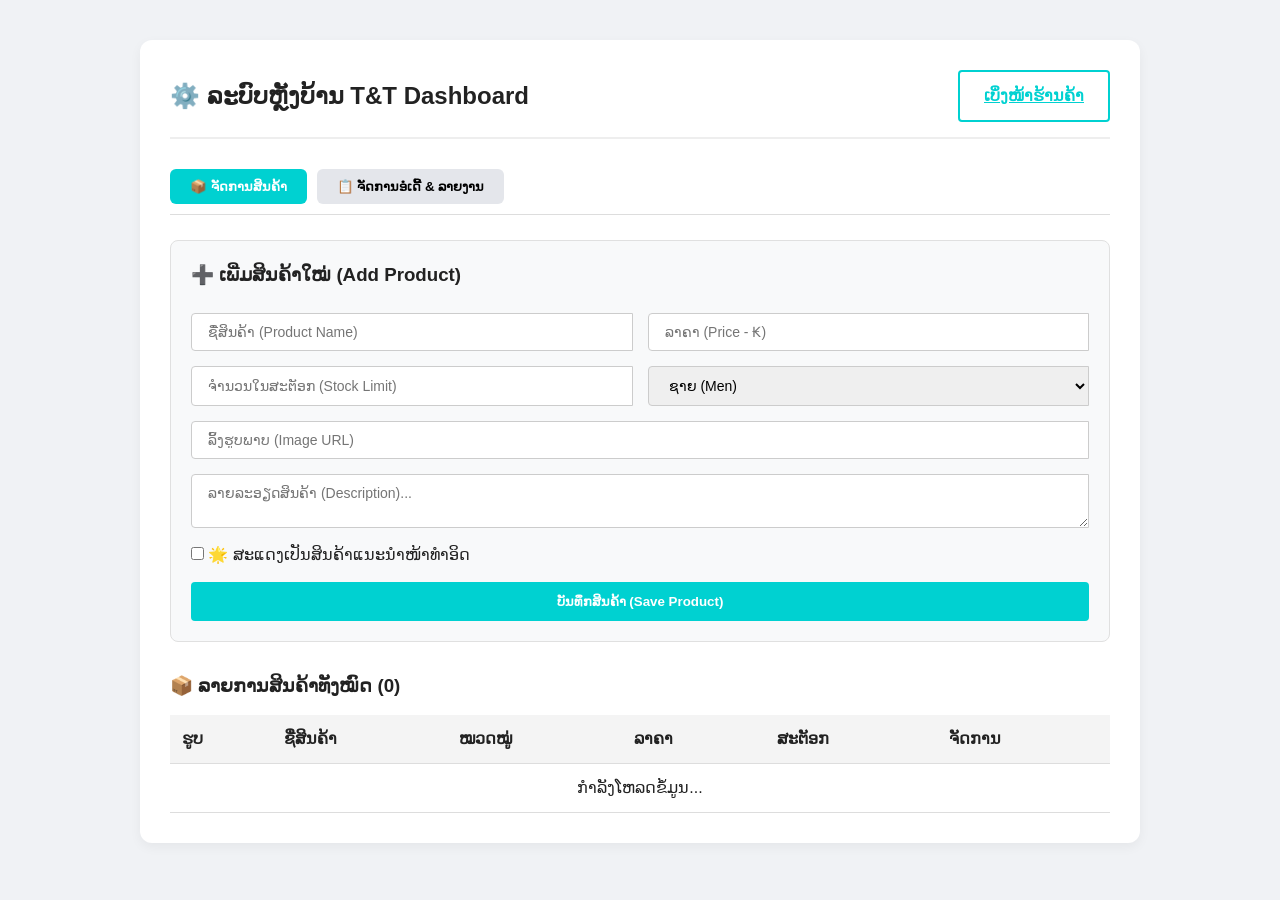
==== admin.html @ 7f237cdd "Add files via upload" ====
<!DOCTYPE html>
<html lang="lo">
<head>
    <meta charset="UTF-8">
    <meta name="viewport" content="width=device-width, initial-scale=1.0">
    <title>ລະບົບຫຼັງບ້ານ - Admin Dashboard</title>
    <link rel="stylesheet" href="style.css">
    <style>
        body { background-color: #f0f2f5; }
        .admin-container { max-width: 1000px; margin: 40px auto; background: #fff; padding: 30px; border-radius: 12px; box-shadow: 0 4px 12px rgba(0,0,0,0.05); }
        .admin-header { display: flex; justify-content: space-between; align-items: center; margin-bottom: 30px; border-bottom: 2px solid #eee; padding-bottom: 15px; }
        .add-box { background: #f8f9fa; padding: 20px; border-radius: 8px; margin-bottom: 30px; border: 1px solid #e0e0e0; }
        .grid-form { display: grid; grid-template-columns: 1fr 1fr; gap: 15px; }
        .full-width { grid-column: span 2; }
        table { width: 100%; border-collapse: collapse; margin-top: 15px; }
        th, td { padding: 12px; border-bottom: 1px solid #ddd; text-align: left; }
        th { background-color: #f4f4f4; }
        .btn-delete { background-color: #ff4d4f; color: white; border: none; padding: 8px 12px; border-radius: 4px; cursor: pointer; }
        .btn-delete:hover { background-color: #d9363e; }
        .prod-img { width: 60px; height: 60px; object-fit: cover; border-radius: 6px; }
        .admin-tabs { display: flex; gap: 10px; margin-bottom: 25px; border-bottom: 1px solid #ddd; padding-bottom: 10px; }
        .tab-btn { padding: 10px 20px; font-weight: bold; border: none; background: #e4e6eb; border-radius: 6px; cursor: pointer; }
        .tab-btn.active { background-color: #00D1D1; color: white; }
        
        .stats-grid { display: grid; grid-template-columns: repeat(3, 1fr); gap: 15px; margin-bottom: 20px; }
        .stat-card { padding: 15px; border-radius: 8px; color: white; text-align: center; }
        .stat-revenue { background: #2e7d32; }
        .stat-pending { background: #d97706; }
        .stat-shipped { background: #0284c7; }
        .stat-card h4 { margin-bottom: 5px; font-size: 14px; opacity: 0.9; }
        .stat-card p { font-size: 20px; font-weight: bold; }
    </style>
</head>
<body>

<div class="admin-container">
    <div class="admin-header">
        <h2>⚙️ ລະບົບຫຼັງບ້ານ T&T Dashboard</h2>
        <a href="index.html" class="btn btn-outline">ເບິ່ງໜ້າຮ້ານຄ້າ</a>
    </div>

    <div class="admin-tabs">
        <button onclick="switchTab('products-section')" id="tab-prod" class="tab-btn active">📦 ຈັດການສິນຄ້າ</button>
        <button onclick="switchTab('orders-section')" id="tab-order" class="tab-btn">📋 ຈັດການອໍເດີ້ & ລາຍງານ</button>
    </div>

    <div id="products-section" class="tab-content">
        <div class="add-box">
            <h3>➕ ເພີ່ມສິນຄ້າໃໝ່ (Add Product)</h3><br>
            <form id="add-form" class="grid-form">
                <input type="text" id="p-name" placeholder="ຊື່ສິນຄ້າ (Product Name)" required class="form-input">
                <input type="number" id="p-price" placeholder="ລາຄາ (Price - ₭)" required class="form-input">
                <input type="number" id="p-stock" placeholder="ຈຳນວນໃນສະຕັອກ (Stock Limit)" required class="form-input" min="0">
                <select id="p-category" class="form-input">
                    <option value="Men">ຊາຍ (Men)</option><option value="Women">ຍິງ (Women)</option>
                    <option value="Hoodie">ຮູ້ດດີ້ (Hoodie)</option><option value="Oversize">ໂອເວີໄຊຣ໌ (Oversize)</option>
                </select>
                <input type="text" id="p-img" placeholder="ລິ້ງຮູບພາບ (Image URL)" required class="form-input full-width">
                <textarea id="p-desc" placeholder="ລາຍລະອຽດສິນຄ້າ (Description)..." required class="form-input full-width" rows="2"></textarea>
                <label class="full-width"><input type="checkbox" id="p-featured"> 🌟 ສະແດງເປັນສິນຄ້າແນະນຳໜ້າທຳອິດ</label>
                <button type="submit" class="btn btn-primary full-width">ບັນທຶກສິນຄ້າ (Save Product)</button>
            </form>
        </div>

        <h3>📦 ລາຍການສິນຄ້າທັງໝົດ (<span id="prod-count">0</span>)</h3>
        <div style="overflow-x: auto;">
            <table>
                <thead><tr><th>ຮູບ</th><th>ຊື່ສິນຄ້າ</th><th>ໝວດໝູ່</th><th>ລາຄາ</th><th>ສະຕັອກ</th><th>ຈັດການ</th></tr></thead>
                <tbody id="product-table-body"><tr><td colspan="6" class="text-center">ກຳລັງໂຫລດຂໍ້ມູນ...</td></tr></tbody>
            </table>
        </div>
    </div>

    <div id="orders-section" class="tab-content" style="display: none;">
        <h3 class="mb-4">📋 ແຜງຄວບຄຸມອໍເດີ້ & ລາຍງານຍອດຂາຍ</h3>
        
        <div class="stats-grid">
            <div class="stat-card stat-revenue">
                <h4>📊 ຍອດຂາຍລວມທັງໝົດ</h4>
                <p id="stat-total-revenue">₭0</p>
            </div>
            <div class="stat-card stat-pending">
                <h4>⏳ ລໍຖ້າການຈັດສົ່ງ</h4>
                <p id="stat-count-pending">0 ອໍເດີ້</p>
            </div>
            <div class="stat-card stat-shipped">
                <h4>🟢 ຈັດສົ່ງສຳເລັດແລ້ວ</h4>
                <p id="stat-count-shipped">0 ອໍເດີ້</p>
            </div>
        </div>

        <div class="add-box" style="background:#fff;">
            <input type="text" id="search-order-admin" placeholder="ຄົ້ນຫາອໍເດີ້ດ້ວຍ ຊື່, ລະຫັດອໍເດີ້ ຫຼື ເບີໂທລະສັບ..." class="form-input full-width" oninput="filterAdminOrders()">
        </div>

        <div id="edit-order-panel" class="add-box" style="display: none; border: 2px solid #00D1D1;">
            <h3 id="edit-title">EDIT ORDER: </h3><br>
            <div class="grid-form">
                <div class="full-width"><label><b>ສິນຄ້າ:</b></label> <span id="edit-prod-name">-</span></div>
                <div>
                    <label><b>ສະຖານະອໍເດີ້:</b></label>
                    <select id="edit-status" class="form-input" style="width:100%;">
                        <option value="pending">🟡 ລໍຖ້າຈັດສົ່ງ</option>
                        <option value="shipped">🟢 ຈັດສົ່ງແລ້ວ</option>
                    </select>
                </div>
                <div>
                    <label><b>ບໍລິສັດຂົນສົ່ງ:</b></label>
                    <select id="edit-courier" class="form-input" style="width:100%;">
                        <option value="ANS Express">ANS Express</option><option value="Mixay Express">Mixay Express</option><option value="Anousith Express">Anousith Express</option>
                    </select>
                </div>
                <div class="full-width">
                    <label><b>ເລກພັດສະດຸ:</b></label>
                    <input type="text" id="edit-tracking-no" placeholder="ປ້ອນເລກພັດສະດຸຕິດຕາມ..." class="form-input" style="width:100%;">
                </div>
                <div class="full-width">
                    <label><b>🧾 ອັບໂຫຼດໃບເສร็จຮັບຂອງ / ໃບບິນຈັດສົ່ງ (Admin Receipt):</b></label>
                    <input type="file" id="edit-receipt-upload" accept="image/*" class="form-input" style="width:100%;">
                </div>
                
                <div id="admin-slip-view" class="full-width" style="display:none; text-align:center; padding: 10px; background:#f0f2f5; border-radius:6px;">
                    <label><b>🧾 ຫຼັກຖານການໂອນເງິນ (ຈາກລູກຄ້າ):</b></label><br>
                    <img id="admin-slip-img" src="" style="max-width:300px; max-height:300px; border-radius:4px; margin-top:10px; border:1px solid #ccc;">
                </div>

                <div class="full-width" style="display:flex; gap:10px; margin-top:10px;">
                    <button id="btn-save-edit" onclick="saveAdminOrder()" class="btn btn-primary" style="flex:1;">💾 ບັນທຶກຂໍ້ມູນ</button>
                    <button onclick="closeEditPanel()" class="btn btn-outline">ຍົກເລີກ</button>
                </div>
            </div>
        </div>

        <h4>ORDER LIST</h4>
        <div style="overflow-x: auto;">
            <table>
                <thead><tr><th>ລະຫັດ</th><th>ຊື່ລູກຄ້າ / ເບີໂທ</th><th>ລາຍການສິນຄ້າ</th><th>ສະຖານະ</th><th>ຈັດການ</th></tr></thead>
                <tbody id="admin-orders-table-body"><tr><td colspan="5" class="text-center">ກຳລັງໂຫລດຂໍ້ມູນອໍເດີ້...</td></tr></tbody>
            </table>
        </div>
    </div>
</div>

<script src="https://www.gstatic.com/firebasejs/10.7.1/firebase-app-compat.js"></script>
<script src="https://www.gstatic.com/firebasejs/10.7.1/firebase-firestore-compat.js"></script>

<script>
    const firebaseConfig = {
        apiKey: "AIzaSyAvaNEQcqXWGDQB7PBGtHCfvNcB-OzzVFs",
        authDomain: "t-tfahion.firebaseapp.com",
        projectId: "t-tfahion",
        storageBucket: "t-tfahion.firebasestorage.app",
        messagingSenderId: "392044085352",
        appId: "1:392044085352:web:e08f15f841533311493bdd",
        measurementId: "G-65F0TDRXB9"
    };

    if (!firebase.apps.length) {
        firebase.initializeApp(firebaseConfig);
    }
    const db = firebase.firestore();

    const ADMIN_PASSWORD = "123"; 
    let currentEditingOrderId = null;
    let adminOrders = [];

    window.onload = function() {
        let password = prompt("ກະລຸນາປ້ອນລະຫັດຜ່ານແອັດມິນ:");
        if (password !== ADMIN_PASSWORD) { 
            alert("ລະຫັດຜ່ານບໍ່ຖືກຕ້ອງ!"); 
            window.location.href = "index.html"; 
        } else {
            loadAdminProducts(); 
            fetchAdminOrders();
        }
    };

    function switchTab(sectionId) {
        document.querySelectorAll('.tab-content').forEach(el => el.style.display = 'none');
        document.querySelectorAll('.tab-btn').forEach(btn => btn.classList.remove('active'));
        document.getElementById(sectionId).style.display = 'block';
        if(sectionId === 'products-section') document.getElementById('tab-prod').classList.add('active');
        if(sectionId === 'orders-section') document.getElementById('tab-order').classList.add('active');
    }

    // 🆕 แก้ไขการดึงข้อมูลเพื่อโชว์สต๊อก
    function loadAdminProducts() {
        db.collection("products").get().then((snapshot) => {
            const tbody = document.getElementById('product-table-body');
            document.getElementById('prod-count').innerText = snapshot.size;
            
            if(snapshot.size === 0) { 
                tbody.innerHTML = `<tr><td colspan="6" class="text-center">ຍັງບໍ່ມີສິນຄ້າ</td></tr>`; 
                return; 
            }
            
            let html = '';
            snapshot.forEach(doc => {
                let p = doc.data();
                let stock = p.stock !== undefined ? p.stock : 0;
                let stockColor = stock > 0 ? '#2e7d32' : '#ff4d4f';
                
                html += `<tr>
                            <td><img src="${p.img}" class="prod-img"></td>
                            <td><b>${p.name}</b><br><small style="color:#777">${p.id}</small></td>
                            <td>${p.category} ${p.featured ? '🌟' : ''}</td>
                            <td>₭${p.price.toLocaleString()}</td>
                            <td>
                                <b style="color:${stockColor}">${stock}</b>
                                <button onclick="quickUpdateStock('${p.id}', ${stock})" style="border:none; background:none; cursor:pointer; font-size:16px;" title="ອັບເດດສະຕັອກ">✏️</button>
                            </td>
                            <td><button onclick="deleteProduct('${p.id}')" class="btn-delete">ລົບ</button></td>
                         </tr>`;
            });
            tbody.innerHTML = html;
        });
    }

    // 🆕 ฟังก์ชันใหม่สำหรับกดปุ่มแก้ไขสต๊อกได้เลยบนตาราง
    function quickUpdateStock(id, currentStock) {
        let newStock = prompt(`ປ້ອນຈຳນວນສະຕັອກໃໝ່ສຳລັບรหัส ${id}:`, currentStock);
        if(newStock !== null && newStock.trim() !== "") {
            let stockVal = parseInt(newStock);
            if(!isNaN(stockVal)) {
                db.collection("products").doc(id).update({ stock: stockVal }).then(() => {
                    loadAdminProducts(); // รีเฟรชตาราง
                });
            } else {
                alert("ກະລຸນາປ້ອນໂຕເລກເທົ່ານັ້ນ!");
            }
        }
    }

    document.getElementById('add-form').addEventListener('submit', function(e) {
        e.preventDefault();
        const btn = this.querySelector('button'); btn.innerText = "ກຳລັງບັນທຶກ..."; btn.disabled = true;
        
        const newId = "PROD-" + Date.now();
        const newProduct = {
            id: newId,
            name: document.getElementById('p-name').value, 
            price: parseInt(document.getElementById('p-price').value),
            stock: parseInt(document.getElementById('p-stock').value) || 0, // 🆕 บันทึกค่าลงฐานข้อมูล
            category: document.getElementById('p-category').value, 
            img: document.getElementById('p-img').value,
            desc: document.getElementById('p-desc').value, 
            featured: document.getElementById('p-featured').checked
        };
        
        db.collection("products").doc(newId).set(newProduct).then(() => {
            alert("ເພີ່ມສິນຄ້າສຳເລັດແລ້ວ!"); 
            document.getElementById('add-form').reset();
            btn.innerText = "ບັນທຶກສິນຄ້າ (Save Product)"; 
            btn.disabled = false; 
            loadAdminProducts();
        }).catch((error) => {
            alert("ເກີດຂໍ້ຜິດພາດ: " + error.message);
            btn.innerText = "ບັນທຶກສິນຄ້າ (Save Product)"; btn.disabled = false;
        });
    });

    function deleteProduct(id) {
        if(!confirm("ທ່ານແນ່ໃຈບໍ່ວ່າຕ້ອງການລົບສິນຄ້ານີ້?")) return;
        db.collection("products").doc(id).delete().then(() => {
            alert("ລົບສິນຄ້າສຳເລັດແລ້ວ!"); 
            loadAdminProducts();
        });
    }

    // --- ส่วนดึงข้อมูลออเดอร์และการแก้ไขเหมือนเดิม ---
    function fetchAdminOrders() {
        db.collection("orders").orderBy("createdAt", "desc").get().then(snapshot => {
            adminOrders = [];
            snapshot.forEach(doc => adminOrders.push(doc.data()));
            calculateReports();
            filterAdminOrders();
        }).catch(err => {
            db.collection("orders").get().then(snapshot => {
                adminOrders = [];
                snapshot.forEach(doc => adminOrders.push(doc.data()));
                calculateReports();
                filterAdminOrders();
            });
        });
    }

    function calculateReports() {
        let totalRevenue = 0; let pendingCount = 0; let shippedCount = 0;
        adminOrders.forEach(o => {
            totalRevenue += Number(o.price || 0);
            if (o.status === 'pending') pendingCount++;
            if (o.status === 'shipped') shippedCount++;
        });
        document.getElementById('stat-total-revenue').innerText = '₭' + totalRevenue.toLocaleString();
        document.getElementById('stat-count-pending').innerText = pendingCount + ' ອໍເດີ້';
        document.getElementById('stat-count-shipped').innerText = shippedCount + ' ອໍເດີ້';
    }

    function filterAdminOrders() {
        const tbody = document.getElementById('admin-orders-table-body');
        const searchInput = document.getElementById('search-order-admin').value.toLowerCase().trim();

        let filtered = adminOrders.filter(o => 
            o.id.toLowerCase().includes(searchInput) || 
            o.customer.toLowerCase().includes(searchInput) ||
            (o.phone && o.phone.includes(searchInput))
        );
        
        filtered.sort((a, b) => {
            if (a.status === 'pending' && b.status !== 'pending') return -1;
            if (a.status !== 'pending' && b.status === 'pending') return 1;
            return 0;
        });
        
        if(filtered.length === 0) { 
            tbody.innerHTML = `<tr><td colspan="5" class="text-center">ບໍ່ພົບຂໍ້ມູນອໍເດີ້</td></tr>`; 
            return; 
        }

        tbody.innerHTML = filtered.map(o => `
            <tr style="${o.status === 'pending' ? 'background-color: #fffaf0;' : ''}">
                <td><b style="color:#00D1D1;">${o.id}</b></td>
                <td><b>${o.customer}</b><br><small style="color:#777;">${o.phone || '-'}</small></td>
                <td><small>${o.product}</small></td>
                <td><span style="font-size:12px; font-weight:bold; color:${o.status === 'pending' ? '#d97706' : '#2e7d32'}">${o.status === 'shipped' ? '🟢 ສົ່ງແລ້ວ' : '🟡 ລໍສົ່ງ'}</span></td>
                <td><button onclick="openEditOrderPanel('${o.id}')" class="btn btn-dark" style="padding:4px 8px; font-size:11px;">ຈັດການ</button></td>
            </tr>
        `).join('');
    }

    function openEditOrderPanel(id) {
        currentEditingOrderId = id;
        const order = adminOrders.find(o => o.id === id);
        
        document.getElementById('edit-title').innerText = "EDIT ORDER: " + order.id;
        document.getElementById('edit-prod-name').innerText = order.product;
        document.getElementById('edit-status').value = order.status;
        document.getElementById('edit-courier').value = order.courier === '-' ? 'ANS Express' : order.courier;
        document.getElementById('edit-tracking-no').value = order.trackingNo || '';
        
        if(order.slipImage) {
            document.getElementById('admin-slip-view').style.display = 'block';
            document.getElementById('admin-slip-img').src = order.slipImage;
        } else {
            document.getElementById('admin-slip-view').style.display = 'none';
        }

        document.getElementById('edit-receipt-upload').value = "";
        document.getElementById('edit-order-panel').style.display = 'block';
        window.scrollTo({ top: 0, behavior: 'smooth' });
    }

    function closeEditPanel() { 
        document.getElementById('edit-order-panel').style.display = 'none'; 
        currentEditingOrderId = null; 
    }

    function saveAdminOrder() {
        if(!currentEditingOrderId) return;
        const index = adminOrders.findIndex(o => o.id === currentEditingOrderId);
        if(index !== -1) {
            const btn = document.getElementById('btn-save-edit');
            btn.innerText = "ກຳລັງບັນທຶກ..."; btn.disabled = true;

            const fileInput = document.getElementById('edit-receipt-upload');
            
            const proceedSave = (base64Receipt) => {
                const statusVal = document.getElementById('edit-status').value;
                const updateData = {
                    status: statusVal,
                    courier: document.getElementById('edit-courier').value,
                    trackingNo: document.getElementById('edit-tracking-no').value.toUpperCase().trim(),
                    timeline: { paid: true, verified: true, packed: true, shipped: (statusVal === 'shipped') }
                };

                if(base64Receipt) { updateData.adminReceipt = base64Receipt; }

                db.collection("orders").doc(currentEditingOrderId).update(updateData).then(() => {
                    alert(`💾 ບັນທຶກການອັບເດດອໍເດີ້ສຳເລັດ!`);
                    btn.innerText = "💾 ບັນທຶກຂໍ້ມູນ"; btn.disabled = false;
                    closeEditPanel(); 
                    fetchAdminOrders(); 
                }).catch(err => {
                    alert("ເກີດຂໍ້ຜິດພາດ: " + err.message);
                    btn.innerText = "💾 ບັນທຶກຂໍ້ມູນ"; btn.disabled = false;
                });
            };

            if (fileInput.files && fileInput.files.length > 0) {
                const reader = new FileReader();
                reader.onload = function(e) { proceedSave(e.target.result); };
                reader.readAsDataURL(fileInput.files[0]);
            } else { proceedSave(null); }
        }
    }
</script>
</body>
</html>
---- style.css ----
/* Global Styles & Variables */
:root {
    --primary-color: #00D1D1;
    --secondary-color: #ffffff;
    --text-color: #222222;
    --bg-color: #f8f9fa;
    --gray-light: #eceff1;
    --gray-text: #757575;
    --font-heading: 'Poppins', 'Noto Sans Lao', sans-serif;
    --font-sans: 'Noto Sans Lao', 'Inter', sans-serif;
}

* {
    box-sizing: border-box;
    margin: 0;
    padding: 0;
}

body {
    font-family: var(--font-sans);
    color: var(--text-color);
    background-color: var(--bg-color);
    -webkit-font-smoothing: antialiased;
    line-height: 1.5;
}

.logo {
    width: auto;
    height: 80px;
    padding: 13px;
    font-size: 30px;
    font-weight: bold;
    color: #00d4d4;
    text-shadow: 3px 3px 8px rgba(0, 0, 0, 0.3);
    display: flex;
    cursor: pointer;
    border-radius: 50%;
}

.logo img {
    width: auto;
    height: 50px;
    border-radius: 50%;
    transition: transform 0.1s ease-in-out;
    filter: drop-shadow(0. 4px 10px rgba(0, 0, 0, 0.3));
}

.logo:active {
    transform: scale(0.30);
    filter: brightness(0.3);
}

h2, h3, h4, h5, h6 {
    font-family: var(--font-heading);
    font-weight: 600;
}

.container {
    max-width: 1200px;
    margin: 0 auto;
    padding: 0 20px;
}

.container-narrow {
    max-width: 900px;
    margin: 0 auto;
    padding: 0 20px;
}

.text-center { text-align: center; }
.block { display: block; }

/* Layout Page Display Management */
.page-section {
    display: none;
}
.page-section.active {
    display: block;
}

/* Button Component Styles */
.btn {
    display: inline-block;
    padding: 12px 24px;
    border-radius: 4px;
    font-weight: 600;
    cursor: pointer;
    transition: all 0.2s ease;
    border: none;
    text-align: center;
    font-family: var(--font-sans);
}

.btn-primary {
    background-color: var(--primary-color);
    color: var(--secondary-color);
}
.btn-primary:hover {
    background-color: #00b4b4;
}

.btn-dark {
    background-color: var(--text-color);
    color: var(--secondary-color);
}
.btn-dark:hover {
    background-color: #424242;
}

.btn-outline {
    background-color: transparent;
    border: 2px solid var(--primary-color);
    color: var(--primary-color);
}
.btn-outline:hover {
    background-color: var(--primary-color);
    color: var(--secondary-color);
}

.btn-full {
    width: 100%;
}

/* Header Styles */
.main-header {
    background-color: var(--secondary-color);
    box-shadow: 0 1px 3px rgba(0,0,0,0.1);
    position: sticky;
    top: 0;
    z-index: 100;
}

.header-container {
    display: flex;
    align-items: center;
    height: 64px;
}

.logo-area {
    flex: 1; /* Pushes menu tabs to the far right */
    cursor: pointer;
}

.logo-text {
    font-size: 24px;
    color: var(--primary-color);
    font-weight: 700;
}

.nav-links {
    display: flex;
    gap: 32px;
    margin-right: 48px; /* Safe space before cart icon element */
}

.nav-links a {
    text-decoration: none;
    color: var(--text-color);
    font-weight: 500;
    transition: color 0.2s;
}

.nav-links a:hover {
    color: var(--primary-color);
}

.header-actions {
    display: flex;
    align-items: center;
    gap: 16px;
    cursor: pointer;
}

.cart-btn {
    font-weight: 500;
}
.cart-btn:hover {
    color: var(--primary-color);
}

.user-avatar {
    font-size: 20px;
}

/* Home Section Layouts */
.hero-banner {
    position: relative;
    height: 500px;
    background-image: url('https://images.unsplash.com/photo-1441984904996-e0b6ba687e04?auto=format&fit=crop&w=1600&q=80');
    background-size: cover;
    background-position: center;
    display: flex;
    align-items: center;
    justify-content: center;
    color: var(--secondary-color);
}

.hero-overlay {
    position: absolute;
    top: 0;
    left: 0;
    right: 0;
    bottom: 0;
    background-color: rgba(0, 0, 0, 0.5);
}

.hero-content {
    position: relative;
    z-index: 1;
    text-align: center;
}

.hero-content h2 {
    font-size: 42px;
    margin-bottom: 16px;
}

.hero-content p {
    font-size: 18px;
    margin-bottom: 32px;
}

.section-padding {
    padding: 48px 0;
}

.section-title {
    font-size: 24px;
    margin-bottom: 24px;
}

.category-buttons {
    display: flex;
    justify-content: center;
    gap: 16px;
    flex-wrap: wrap;
}

.btn-category {
    background-color: var(--secondary-color);
    border: 1px solid #e0e0e0;
    padding: 8px 24px;
    border-radius: 24px;
    cursor: pointer;
    font-family: var(--font-sans);
    transition: all 0.2s;
}

.btn-category:hover {
    border-color: var(--primary-color);
    color: var(--primary-color);
}

/* Products Grid Setup */
.products-grid {
    display: grid;
    gap: 24px;
}

.grid-4 {
    grid-template-columns: repeat(4, 1fr);
}

@media (max-width: 992px) {
    .grid-4 { grid-template-columns: repeat(2, 1fr); }
}
@media (max-width: 576px) {
    .grid-4 { grid-template-columns: 1fr; }
    .nav-links { display: none; }
}

.grid-3 {
    grid-template-columns: repeat(3, 1fr);
}
@media (max-width: 768px) {
    .grid-3 { grid-template-columns: 1fr; }
}

/* Product Card Design */
.product-card {
    background-color: var(--secondary-color);
    padding: 16px;
    border-radius: 8px;
    box-shadow: 0 1px 2px rgba(0,0,0,0.05);
    transition: transform 0.2s, box-shadow 0.2s;
}

.product-card:hover {
    transform: translateY(-2px);
    box-shadow: 0 4px 12px rgba(0,0,0,0.08);
}

.product-card img {
    width: 100%;
    height: 240px;
    object-fit: cover;
    border-radius: 4px;
    cursor: pointer;
}

.product-card h4 {
    margin-top: 16px;
    font-size: 16px;
}

.product-card .prod-meta {
    font-size: 14px;
    color: var(--gray-text);
    margin-top: 4px;
}

.product-card-footer {
    display: flex;
    justify-content: space-between;
    align-items: center;
    margin-top: 16px;
}

.product-price {
    font-size: 18px;
    font-weight: 700;
    color: var(--primary-color);
}

.product-card .btn-add {
    background-color: var(--text-color);
    color: var(--secondary-color);
    padding: 6px 12px;
    font-size: 13px;
    border: none;
    border-radius: 4px;
    cursor: pointer;
    font-family: var(--font-sans);
}
/* คลาสเสริมสำหรับการจัดการหน้า Order บอร์ดจำลอง */
.space-y-4 > * + * {
    margin-top: 1rem;
}
.mb-4 {
    margin-bottom: 1rem;
}
.text-transform-uppercase {
    text-transform: uppercase;
}
input:disabled, button:disabled {
    opacity: 0.5;
    cursor: not-allowed;
}

/* Promo Banner */
.promo-banner {
    background-color: var(--primary-color);
    color: var(--secondary-color);
    padding: 32px;
    border-radius: 12px;
    text-align: center;
}

.promo-banner h2 {
    font-size: 28px;
    margin-bottom: 8px;
}

/* About Brand Section Layout */
.about-grid {
    display: grid;
    grid-template-columns: 1fr 1fr;
    gap: 32px;
    align-items: center;
}
@media (max-width: 768px) {
    .about-grid { grid-template-columns: 1fr; }
}

.about-img {
    width: 100%;
    height: 320px;
    object-fit: cover;
    border-radius: 8px;
}

.about-title {
    font-size: 26px;
    color: var(--primary-color);
    margin-bottom: 16px;
}

.about-desc {
    color: var(--gray-text);
    line-height: 1.6;
    margin-bottom: 24px;
}

/* Newsletter Section */
.newsletter-section {
    background-color: var(--secondary-color);
    padding: 48px 0;
    border-top: 1px solid var(--gray-light);
    border-bottom: 1px solid var(--gray-light);
}

.newsletter-container {
    max-width: 500px;
    margin: 0 auto;
    text-align: center;
    padding: 0 20px;
}

.newsletter-container h3 {
    margin-bottom: 16px;
}

.newsletter-form {
    display: flex;
}

.form-input {
    flex: 1;
    border: 1px solid #ccc;
    border-radius: 4px 0 0 4px;
    padding: 10px 16px;
    font-size: 14px;
    font-family: var(--font-sans);
}
.form-input:focus {
    outline: none;
    border-color: var(--primary-color);
}

.newsletter-form .btn {
    border-radius: 0 4px 4px 0;
}

/* Shop Layout Styles */
.page-title {
    font-size: 28px;
    margin-bottom: 32px;
}

.shop-layout {
    display: flex;
    gap: 32px;
}
@media (max-width: 768px) {
    .shop-layout { flex-direction: column; }
    .shop-sidebar { width: 100% !important; }
}

.shop-sidebar {
    width: 25%;
}

.shop-content {
    width: 75%;
}
@media (max-width: 768px) {
    .shop-content { width: 100%; }
}

.filter-card {
    background-color: var(--secondary-color);
    padding: 24px;
    border-radius: 8px;
    box-shadow: 0 1px 2px rgba(0,0,0,0.05);
}

.filter-group {
    margin-bottom: 24px;
}

.filter-heading {
    font-size: 16px;
    margin-bottom: 12px;
}

.filter-card .form-input {
    width: 100%;
    border-radius: 4px;
}

.checkbox-list {
    display: flex;
    flex-direction: column;
    gap: 8px;
}

.checkbox-list label {
    display: flex;
    align-items: center;
    cursor: pointer;
    font-size: 15px;
}

.checkbox-list input {
    margin-right: 8px;
    width: 16px;
    height: 16px;
    accent-color: var(--primary-color);
}

.price-slider {
    width: 100%;
    accent-color: var(--primary-color);
}

.price-range-labels {
    display: flex;
    justify-content: space-between;
    font-size: 13px;
    color: var(--gray-text);
    margin-top: 8px;
}

/* Product Detail Page Styles */
.back-link {
    background: none;
    border: none;
    color: var(--gray-text);
    cursor: pointer;
    font-size: 15px;
    margin-bottom: 24px;
    font-family: var(--font-sans);
}
.back-link:hover {
    color: var(--primary-color);
}

.detail-card {
    background-color: var(--secondary-color);
    border-radius: 8px;
    box-shadow: 0 1px 2px rgba(0,0,0,0.05);
    overflow: hidden;
    display: flex;
}
@media (max-width: 768px) {
    .detail-card { flex-direction: column; }
    .detail-img-side, .detail-info-side { width: 100% !important; }
}

.detail-img-side {
    width: 50%;
}
.detail-main-img {
    width: 100%;
    height: 100%;
    max-height: 500px;
    object-fit: cover;
}

.detail-info-side {
    width: 50%;
    padding: 48px;
    display: flex;
    flex-direction: column;
    justify-content: center;
}

.detail-title {
    font-size: 28px;
    margin-bottom: 8px;
}

.detail-price {
    font-size: 24px;
    font-weight: 700;
    color: var(--primary-color);
    margin-bottom: 24px;
}

.detail-desc {
    color: var(--gray-text);
    line-height: 1.6;
    margin-bottom: 32px;
}

.qty-selector {
    display: flex;
    align-items: center;
    gap: 16px;
    margin-bottom: 24px;
}

.input-qty {
    width: 64px;
    border: 1px solid #ccc;
    border-radius: 4px;
    padding: 6px;
    text-align: center;
}

/* Cart Page Styles */
.cart-card {
    background-color: var(--secondary-color);
    border-radius: 8px;
    padding: 24px;
    box-shadow: 0 1px 2px rgba(0,0,0,0.05);
}

.cart-headers {
    display: flex;
    border-bottom: 1px solid var(--gray-light);
    padding-bottom: 12px;
    margin-bottom: 16px;
    font-weight: 700;
    color: var(--gray-text);
}
@media (max-width: 576px) {
    .cart-headers { display: none; }
}

.header-prod { flex: 2; }
.header-qty { width: 100px; text-align: center; }
.header-price { width: 100px; text-align: right; }

.cart-item {
    display: flex;
    align-items: center;
    border-bottom: 1px solid var(--gray-light);
    padding: 16px 0;
}
@media (max-width: 576px) {
    .cart-item { flex-direction: column; text-align: center; gap: 12px; }
    .item-prod-side { flex-direction: column; }
}

.item-prod-side {
    flex: 2;
    display: flex;
    align-items: center;
    gap: 16px;
}

.cart-item-img {
    width: 80px;
    height: 80px;
    object-fit: cover;
    border-radius: 4px;
}

.cart-item-info h4 {
    font-size: 16px;
}
.cart-item-info p {
    font-size: 13px;
    color: var(--gray-text);
    margin-top: 4px;
}

.item-qty-side {
    width: 100px;
    text-align: center;
}

.item-price-side {
    width: 100px;
    text-align: right;
    font-weight: 700;
}

.cart-summary {
    display: flex;
    flex-direction: column;
    align-items: flex-end;
    margin-top: 32px;
}

.summary-line {
    width: 300px;
    display: flex;
    justify-content: space-between;
    margin-bottom: 16px;
}

.summary-value {
    font-weight: 700;
    font-size: 20px;
    color: var(--primary-color);
}

.btn-checkout {
    width: 300px;
}

/* Checkout Layout Styles */
.checkout-layout {
    display: flex;
    gap: 32px;
}
@media (max-width: 768px) {
    .checkout-layout { flex-direction: column; }
    .checkout-form-card, .checkout-payment-card { width: 100% !important; }
}

.checkout-form-card, .checkout-payment-card {
    width: 50%;
    background-color: var(--secondary-color);
    padding: 24px;
    border-radius: 8px;
    box-shadow: 0 1px 2px rgba(0,0,0,0.05);
}

.checkout-payment-card {
    display: flex;
    flex-direction: column;
    align-items: center;
}

.card-subtitle {
    font-size: 18px;
    margin-bottom: 24px;
    border-bottom: 1px solid var(--gray-light);
    padding-bottom: 8px;
    width: 100%;
}

.form-group {
    margin-bottom: 16px;
    width: 100%;
}

.form-label {
    display: block;
    font-size: 14px;
    font-weight: 500;
    margin-bottom: 6px;
}

.checkout-form-card .form-input {
    width: 100%;
    border-radius: 4px;
}

.payment-total strong {
    color: var(--primary-color);
    font-size: 24px;
}

.qr-code-box {
    width: 192px;
    height: 192px;
    background-color: #fafafa;
    border: 2px dashed #ccc;
    border-radius: 8px;
    display: flex;
    flex-direction: column;
    align-items: center;
    justify-content: center;
    padding: 8px;
    margin-bottom: 24px;
}

.qr-img {
    width: 144px;
    height: 144px;
    margin-bottom: 4px;
}

.qr-subtext {
    font-size: 12px;
    color: var(--gray-text);
}

.form-file-input {
    width: 100%;
    border: 1px solid #ccc;
    border-radius: 4px;
    padding: 8px;
}

/* Footer Section Styles */
.main-footer {
    background-color: var(--secondary-color);
    margin-top: 48px;
    padding: 40px 0 20px 0;
    border-top: 1px solid var(--gray-light);
}

.footer-grid {
    display: grid;
    grid-template-columns: repeat(4, 1fr);
    gap: 32px;
}
@media (max-width: 768px) {
    .footer-grid { grid-template-columns: repeat(2, 1fr); }
}
@media (max-width: 480px) {
    .footer-grid { grid-template-columns: 1fr; }
}

.footer-col h4 {
    margin-bottom: 16px;
}

.footer-about, .footer-contact-info {
    font-size: 14px;
    color: var(--gray-text);
}

.footer-links-list {
    list-style: none;
    display: flex;
    flex-direction: column;
    gap: 8px;
}

.footer-links-list a {
    text-decoration: none;
    color: #616161;
    font-size: 14px;
}
.footer-links-list a:hover {
    color: var(--primary-color);
}

.footer-bottom {
    margin-top: 32px;
    padding-top: 32px;
    border-top: 1px solid var(--gray-light);
    font-size: 14px;
    color: var(--gray-text);
}
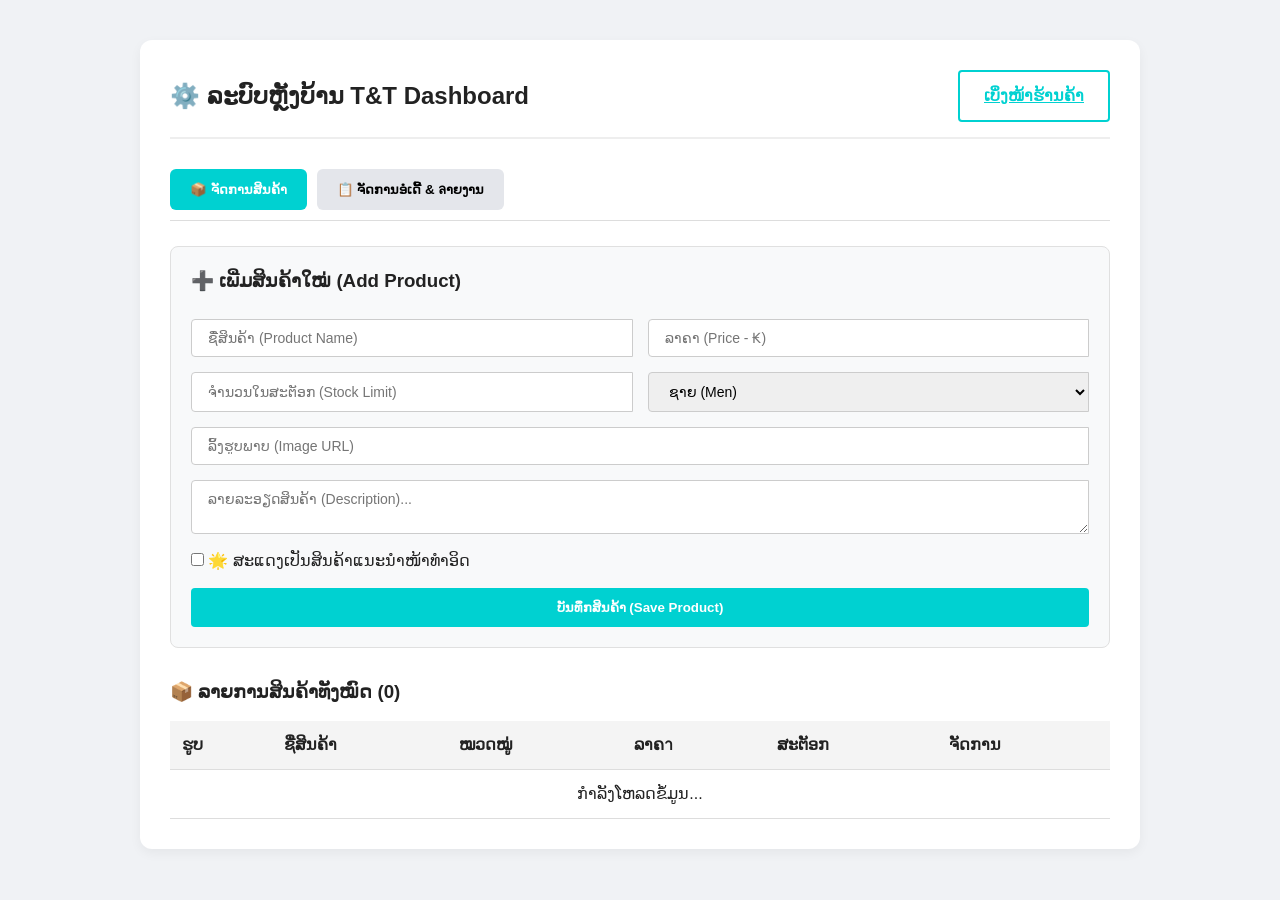
==== commit c41c5a7a: "Add files via upload" ====
--- a/admin.html
+++ b/admin.html
@@ -41,7 +41,7 @@
 
     <div class="admin-tabs">
         <button onclick="switchTab('products-section')" id="tab-prod" class="tab-btn active">📦 ຈັດການສິນຄ້າ</button>
-        <button onclick="switchTab('orders-section')" id="tab-order" class="tab-btn">📋 ຈັດການອໍເດີ້ & ລາຍງານ</button>
+        <button onclick="switchTab('orders-section')" id="tab-order" class="tab-btn">📋 ຈັດການອໍເດີ້ & ลາຍງານ</button>
     </div>
 
     <div id="products-section" class="tab-content">
@@ -65,7 +65,7 @@
         <h3>📦 ລາຍການສິນຄ້າທັງໝົດ (<span id="prod-count">0</span>)</h3>
         <div style="overflow-x: auto;">
             <table>
-                <thead><tr><th>ຮູບ</th><th>ຊື່ສິນຄ້າ</th><th>ໝວດໝູ່</th><th>ລາຄາ</th><th>ສະຕັອກ</th><th>ຈັດການ</th></tr></thead>
+                <thead><tr><th>ຮູບ</th><th>ຊື່ສິນຄ້າ</th><th>ໝວດໝູ່</th><th>ລາຄา</th><th>ສະຕັອກ</th><th>ຈັດການ</th></tr></thead>
                 <tbody id="product-table-body"><tr><td colspan="6" class="text-center">ກຳລັງໂຫລດຂໍ້ມູນ...</td></tr></tbody>
             </table>
         </div>
@@ -98,6 +98,10 @@
             <div class="grid-form">
                 <div class="full-width"><label><b>ສິນຄ້າ:</b></label> <span id="edit-prod-name">-</span></div>
                 <div>
+                    <div class="form-group" style="margin-bottom: 15px;">
+                        <label style="font-weight: bold;">ທີ່ຢູ່ຈັດສົ່ງ:</label>
+                        <textarea id="admin-order-address" readonly rows="3" style="width: 100%; padding: 8px; border-radius: 5px; border: 1px solid #ccc; background-color: #f9f9f9;"></textarea>
+                    </div>
                     <label><b>ສະຖານະອໍເດີ້:</b></label>
                     <select id="edit-status" class="form-input" style="width:100%;">
                         <option value="pending">🟡 ລໍຖ້າຈັດສົ່ງ</option>
@@ -105,7 +109,7 @@
                     </select>
                 </div>
                 <div>
-                    <label><b>ບໍລິສັດຂົນສົ່ງ:</b></label>
+                    <label><b>ບໍລິສັດขົນສົ່ງ:</b></label>
                     <select id="edit-courier" class="form-input" style="width:100%;">
                         <option value="ANS Express">ANS Express</option><option value="Mixay Express">Mixay Express</option><option value="Anousith Express">Anousith Express</option>
                     </select>
@@ -115,12 +119,12 @@
                     <input type="text" id="edit-tracking-no" placeholder="ປ້ອນເລກພັດສະດຸຕິດຕາມ..." class="form-input" style="width:100%;">
                 </div>
                 <div class="full-width">
-                    <label><b>🧾 ອັບໂຫຼດໃບເສร็จຮັບຂອງ / ໃບບິນຈັດສົ່ງ (Admin Receipt):</b></label>
+                    <label><b>🧾 ອັບໂຫຼดໃບເສร็จຮັບຂອງ / ໃບບິນຈັດສົ່ງ (Admin Receipt):</b></label>
                     <input type="file" id="edit-receipt-upload" accept="image/*" class="form-input" style="width:100%;">
                 </div>
                 
                 <div id="admin-slip-view" class="full-width" style="display:none; text-align:center; padding: 10px; background:#f0f2f5; border-radius:6px;">
-                    <label><b>🧾 ຫຼັກຖານການໂອນເງິນ (ຈາກລູກຄ້າ):</b></label><br>
+                    <label><b>🧾 ຫຼັກຖານການໂອນເງิน (ຈາກລູກຄ້າ):</b></label><br>
                     <img id="admin-slip-img" src="" style="max-width:300px; max-height:300px; border-radius:4px; margin-top:10px; border:1px solid #ccc;">
                 </div>
 
@@ -134,7 +138,7 @@
         <h4>ORDER LIST</h4>
         <div style="overflow-x: auto;">
             <table>
-                <thead><tr><th>ລະຫັດ</th><th>ຊື່ລູກຄ້າ / ເບີໂທ</th><th>ລາຍການສິນຄ້າ</th><th>ສະຖານະ</th><th>ຈັດການ</th></tr></thead>
+                <thead><tr><th>ລະຫັດ</th><th>ຂໍ້ມູນລູກຄ້າ & ທີ່ຢູ່ຈັດສົ່ງ</th><th>ລາຍການສິນຄ້າ</th><th>ສະຖານະ</th><th>ຈັດການ</th></tr></thead>
                 <tbody id="admin-orders-table-body"><tr><td colspan="5" class="text-center">ກຳລັງໂຫລດຂໍ້ມູນອໍເດີ້...</td></tr></tbody>
             </table>
         </div>
@@ -183,7 +187,6 @@
         if(sectionId === 'orders-section') document.getElementById('tab-order').classList.add('active');
     }
 
-    // 🆕 แก้ไขการดึงข้อมูลเพื่อโชว์สต๊อก
     function loadAdminProducts() {
         db.collection("products").get().then((snapshot) => {
             const tbody = document.getElementById('product-table-body');
@@ -216,14 +219,13 @@
         });
     }
 
-    // 🆕 ฟังก์ชันใหม่สำหรับกดปุ่มแก้ไขสต๊อกได้เลยบนตาราง
     function quickUpdateStock(id, currentStock) {
-        let newStock = prompt(`ປ້ອນຈຳນວນສະຕັອກໃໝ່ສຳລັບรหัส ${id}:`, currentStock);
+        let newStock = prompt(`ป້ອນຈຳນວນສະຕັອກໃໝ່ສຳລັບรหัส ${id}:`, currentStock);
         if(newStock !== null && newStock.trim() !== "") {
             let stockVal = parseInt(newStock);
             if(!isNaN(stockVal)) {
                 db.collection("products").doc(id).update({ stock: stockVal }).then(() => {
-                    loadAdminProducts(); // รีเฟรชตาราง
+                    loadAdminProducts(); 
                 });
             } else {
                 alert("ກະລຸນາປ້ອນໂຕເລກເທົ່ານັ້ນ!");
@@ -240,7 +242,7 @@
             id: newId,
             name: document.getElementById('p-name').value, 
             price: parseInt(document.getElementById('p-price').value),
-            stock: parseInt(document.getElementById('p-stock').value) || 0, // 🆕 บันทึกค่าลงฐานข้อมูล
+            stock: parseInt(document.getElementById('p-stock').value) || 0,
             category: document.getElementById('p-category').value, 
             img: document.getElementById('p-img').value,
             desc: document.getElementById('p-desc').value, 
@@ -255,7 +257,7 @@
             loadAdminProducts();
         }).catch((error) => {
             alert("ເກີດຂໍ້ຜິດພາດ: " + error.message);
-            btn.innerText = "ບັນທຶກສິນຄ້າ (Save Product)"; btn.disabled = false;
+            btn.innerText = "ບັນທຶกສິນຄ້າ (Save Product)"; btn.disabled = false;
         });
     });
 
@@ -267,7 +269,6 @@
         });
     }
 
-    // --- ส่วนดึงข้อมูลออเดอร์และการแก้ไขเหมือนเดิม ---
     function fetchAdminOrders() {
         db.collection("orders").orderBy("createdAt", "desc").get().then(snapshot => {
             adminOrders = [];
@@ -317,10 +318,19 @@
             return; 
         }
 
+        // -------------------------------------------------------------
+        // แก้ไขส่วนนี้เพื่อให้แสดงที่อยู่จัดส่งในแถบรายการออเดอร์หน้าแรกทันที 🆕
+        // -------------------------------------------------------------
         tbody.innerHTML = filtered.map(o => `
             <tr style="${o.status === 'pending' ? 'background-color: #fffaf0;' : ''}">
                 <td><b style="color:#00D1D1;">${o.id}</b></td>
-                <td><b>${o.customer}</b><br><small style="color:#777;">${o.phone || '-'}</small></td>
+                <td>
+                    <b>👤 ລູกຄ້າ: ${o.customer}</b><br>
+                    <small style="color:#666;">📞 ເບີໂທ: ${o.phone || '-'}</small><br>
+                    <div style="margin-top: 4px; padding: 4px 6px; background: #f0f2f5; border-radius: 4px; display: inline-block; max-width: 250px; font-size: 11px; color: #444; word-break: break-all;">
+                        📍 <b>ທີ່ຢູ່:</b> ${o.address || 'ບໍ່ມີຂໍ້ມູນທີ່ຢູ່'}
+                    </div>
+                </td>
                 <td><small>${o.product}</small></td>
                 <td><span style="font-size:12px; font-weight:bold; color:${o.status === 'pending' ? '#d97706' : '#2e7d32'}">${o.status === 'shipped' ? '🟢 ສົ່ງແລ້ວ' : '🟡 ລໍສົ່ງ'}</span></td>
                 <td><button onclick="openEditOrderPanel('${o.id}')" class="btn btn-dark" style="padding:4px 8px; font-size:11px;">ຈັດການ</button></td>
@@ -334,6 +344,9 @@
         
         document.getElementById('edit-title').innerText = "EDIT ORDER: " + order.id;
         document.getElementById('edit-prod-name').innerText = order.product;
+        
+        document.getElementById('admin-order-address').value = order.address || 'ບໍ່ມີຂໍ້ມູນທີ່ຢູ່ (ไม่มีข้อมูลที่อยู่จัดส่ง)';
+        
         document.getElementById('edit-status').value = order.status;
         document.getElementById('edit-courier').value = order.courier === '-' ? 'ANS Express' : order.courier;
         document.getElementById('edit-tracking-no').value = order.trackingNo || '';
@@ -376,7 +389,7 @@
                 if(base64Receipt) { updateData.adminReceipt = base64Receipt; }
 
                 db.collection("orders").doc(currentEditingOrderId).update(updateData).then(() => {
-                    alert(`💾 ບັນທຶກການອັບເດດອໍເດີ້ສຳເລັດ!`);
+                    alert(`💾 ບັນທຶກການອັບເດດอໍເດີ້ສຳເລັດ!`);
                     btn.innerText = "💾 ບັນທຶກຂໍ້ມູນ"; btn.disabled = false;
                     closeEditPanel(); 
                     fetchAdminOrders(); 
--- a/style.css
+++ b/style.css
@@ -264,9 +264,60 @@
 @media (max-width: 992px) {
     .grid-4 { grid-template-columns: repeat(2, 1fr); }
 }
+/* --- ส่วนปุ่มเปิดเมนูในหน้าจอคอมพิวเตอร์ให้ซ่อนไว้ --- */
+.menu-toggle {
+    display: none;
+    background: none;
+    border: none;
+    font-size: 26px;
+    color: var(--primary-color);
+    cursor: pointer;
+    padding: 5px 10px;
+}
+
 @media (max-width: 576px) {
-    .grid-4 { grid-template-columns: 1fr; }
-    .nav-links { display: none; }
+    .menu-toggle {
+        display: block !important;
+        font-size: 28px;
+        color: var(--primary-color);
+        background: none; border: none;
+        cursor: pointer; z-index: 1000;
+    }
+
+    .nav-links {
+        display: flex !important;
+        flex-direction: column;
+        position: fixed;
+        top: 80px; /* ใต้ header */
+        right: -100%; /* ซ่อนไว้ทางขวา */
+        width: 80%; /* ไม่เต็มจอ ดูทันสมัยกว่า */
+        height: 100vh;
+        background: rgba(255, 255, 255, 0.95);
+        backdrop-filter: blur(10px); /* เอฟເຟກຝ້າ (Glassmorphism) */
+        transition: right 0.4s cubic-bezier(0.4, 0, 0.2, 1);
+        padding-top: 40px;
+        box-shadow: -10px 0 30px rgba(0,0,0,0.1);
+        z-index: 999;
+    }
+
+    .nav-links.active {
+        right: 0; /* เลื่อนเข้ามา */
+    }
+
+    .nav-links a {
+        padding: 20px 30px;
+        font-size: 18px;
+        font-weight: 500;
+        color: var(--text-color);
+        text-decoration: none;
+        border-bottom: 1px solid #f0f0f0;
+        transition: all 0.3s;
+    }
+
+    .nav-links a:hover {
+        background-color: #f8f9fa;
+        color: var(--primary-color);
+    }
 }
 
 .grid-3 {
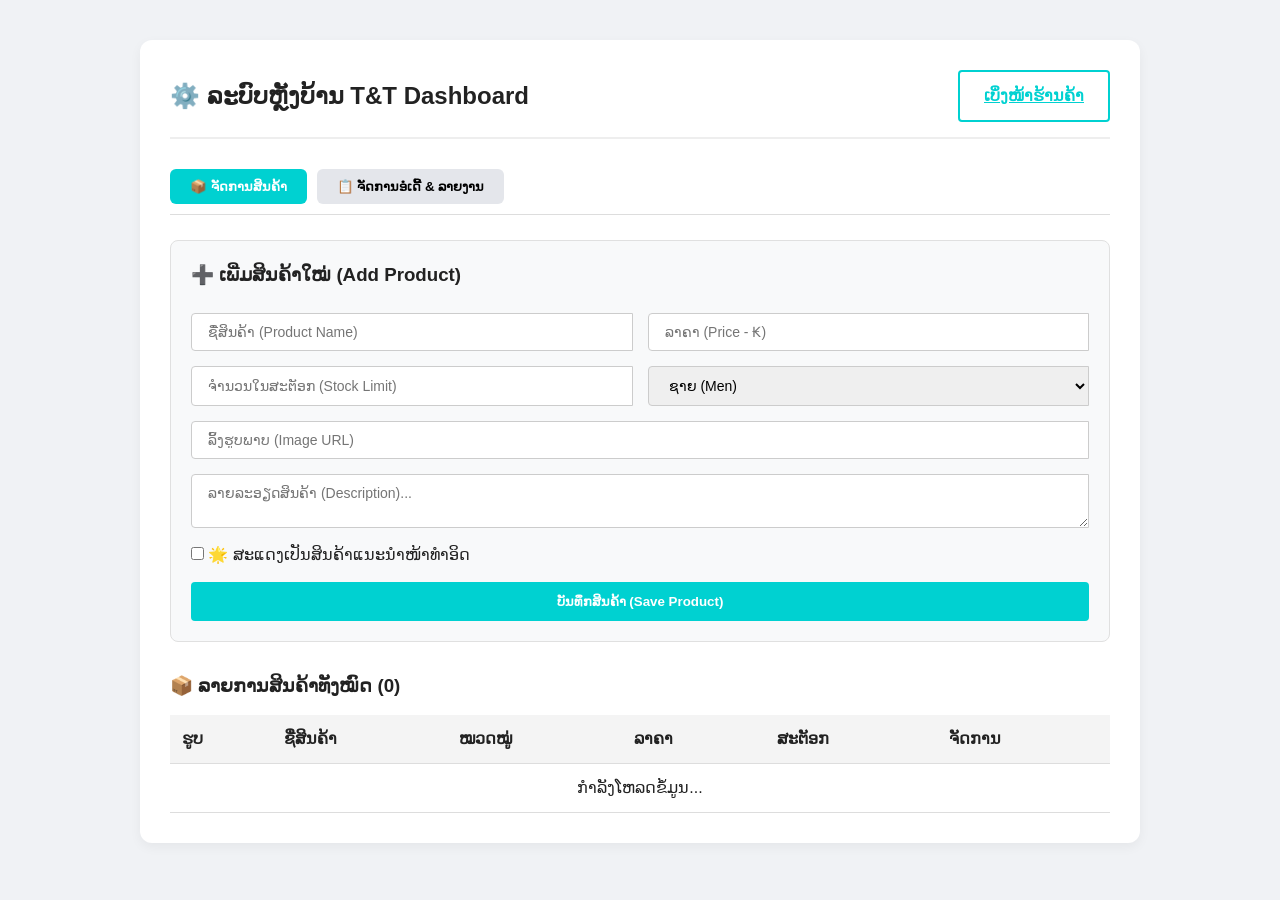
==== commit 6016b0a3: "Add files via upload" ====
--- a/admin.html
+++ b/admin.html
@@ -17,6 +17,8 @@
         th { background-color: #f4f4f4; }
         .btn-delete { background-color: #ff4d4f; color: white; border: none; padding: 8px 12px; border-radius: 4px; cursor: pointer; }
         .btn-delete:hover { background-color: #d9363e; }
+        .btn-edit-prod { background-color: #1890ff; color: white; border: none; padding: 8px 12px; border-radius: 4px; cursor: pointer; margin-right: 5px; }
+        .btn-edit-prod:hover { background-color: #096dd9; }
         .prod-img { width: 60px; height: 60px; object-fit: cover; border-radius: 6px; }
         .admin-tabs { display: flex; gap: 10px; margin-bottom: 25px; border-bottom: 1px solid #ddd; padding-bottom: 10px; }
         .tab-btn { padding: 10px 20px; font-weight: bold; border: none; background: #e4e6eb; border-radius: 6px; cursor: pointer; }
@@ -41,7 +43,7 @@
 
     <div class="admin-tabs">
         <button onclick="switchTab('products-section')" id="tab-prod" class="tab-btn active">📦 ຈັດການສິນຄ້າ</button>
-        <button onclick="switchTab('orders-section')" id="tab-order" class="tab-btn">📋 ຈັດການອໍເດີ້ & ลາຍງານ</button>
+        <button onclick="switchTab('orders-section')" id="tab-order" class="tab-btn">📋 ຈັດການອໍເດີ້ & ລາຍງານ</button>
     </div>
 
     <div id="products-section" class="tab-content">
@@ -62,10 +64,30 @@
             </form>
         </div>
 
+        <div id="edit-product-panel" class="add-box" style="display: none; border: 2px solid #1890ff; background-color: #f0f8ff;">
+            <h3>✏️ ແກ້ໄຂສິນຄ້າ (Edit Product) <span id="edit-p-id" style="color:gray; font-size:14px;"></span></h3><br>
+            <form id="edit-product-form" class="grid-form">
+                <input type="text" id="ep-name" placeholder="ຊື່ສິນຄ້າ (Product Name)" required class="form-input">
+                <input type="number" id="ep-price" placeholder="ລາຄາ (Price - ₭)" required class="form-input">
+                <input type="number" id="ep-stock" placeholder="ຈຳນວນໃນສະຕັອກ (Stock Limit)" required class="form-input" min="0">
+                <select id="ep-category" class="form-input">
+                    <option value="Men">ຊາຍ (Men)</option><option value="Women">ຍິງ (Women)</option>
+                    <option value="Hoodie">ຮູ້ດດີ້ (Hoodie)</option><option value="Oversize">ໂອເວີໄຊຣ໌ (Oversize)</option>
+                </select>
+                <input type="text" id="ep-img" placeholder="ລິ້ງຮູບພາບ (Image URL)" required class="form-input full-width">
+                <textarea id="ep-desc" placeholder="ລາຍລະອຽດສິນຄ້າ (Description)..." required class="form-input full-width" rows="2"></textarea>
+                <label class="full-width"><input type="checkbox" id="ep-featured"> 🌟 ສະແດງເປັນສິນຄ້າແນະນຳໜ້າທຳອິດ</label>
+                <div class="full-width" style="display:flex; gap:10px; margin-top:10px;">
+                    <button type="submit" class="btn btn-primary" style="flex:1; background-color: #1890ff;">💾 ບັນທຶກການແກ້ໄຂ</button>
+                    <button type="button" onclick="closeEditProductPanel()" class="btn btn-outline">ຍົກເລີກ</button>
+                </div>
+            </form>
+        </div>
+
         <h3>📦 ລາຍການສິນຄ້າທັງໝົດ (<span id="prod-count">0</span>)</h3>
         <div style="overflow-x: auto;">
             <table>
-                <thead><tr><th>ຮູບ</th><th>ຊື່ສິນຄ້າ</th><th>ໝວດໝູ່</th><th>ລາຄา</th><th>ສະຕັອກ</th><th>ຈັດການ</th></tr></thead>
+                <thead><tr><th>ຮູບ</th><th>ຊື່ສິນຄ້າ</th><th>ໝວດໝູ່</th><th>ລາຄາ</th><th>ສະຕັອກ</th><th>ຈັດການ</th></tr></thead>
                 <tbody id="product-table-body"><tr><td colspan="6" class="text-center">ກຳລັງໂຫລດຂໍ້ມູນ...</td></tr></tbody>
             </table>
         </div>
@@ -109,7 +131,7 @@
                     </select>
                 </div>
                 <div>
-                    <label><b>ບໍລິສັດขົນສົ່ງ:</b></label>
+                    <label><b>ບໍລິສັດຂົນສົ່ງ:</b></label>
                     <select id="edit-courier" class="form-input" style="width:100%;">
                         <option value="ANS Express">ANS Express</option><option value="Mixay Express">Mixay Express</option><option value="Anousith Express">Anousith Express</option>
                     </select>
@@ -119,7 +141,7 @@
                     <input type="text" id="edit-tracking-no" placeholder="ປ້ອນເລກພັດສະດຸຕິດຕາມ..." class="form-input" style="width:100%;">
                 </div>
                 <div class="full-width">
-                    <label><b>🧾 ອັບໂຫຼดໃບເສร็จຮັບຂອງ / ໃບບິນຈັດສົ່ງ (Admin Receipt):</b></label>
+                    <label><b>🧾 ອັບໂຫຼດໃບເສร็จຮັບຂອງ / ໃບບິນຈັດສົ່ງ (Admin Receipt):</b></label>
                     <input type="file" id="edit-receipt-upload" accept="image/*" class="form-input" style="width:100%;">
                 </div>
                 
@@ -166,6 +188,7 @@
 
     const ADMIN_PASSWORD = "123"; 
     let currentEditingOrderId = null;
+    let currentEditingProductId = null; // ตัวแปรเก็บรหัสสินค้าที่กำลังแก้ไข
     let adminOrders = [];
 
     window.onload = function() {
@@ -203,6 +226,7 @@
                 let stock = p.stock !== undefined ? p.stock : 0;
                 let stockColor = stock > 0 ? '#2e7d32' : '#ff4d4f';
                 
+                // เพิ่มปุ่มแก้ไขสินค้า 🆕
                 html += `<tr>
                             <td><img src="${p.img}" class="prod-img"></td>
                             <td><b>${p.name}</b><br><small style="color:#777">${p.id}</small></td>
@@ -212,7 +236,10 @@
                                 <b style="color:${stockColor}">${stock}</b>
                                 <button onclick="quickUpdateStock('${p.id}', ${stock})" style="border:none; background:none; cursor:pointer; font-size:16px;" title="ອັບເດດສະຕັອກ">✏️</button>
                             </td>
-                            <td><button onclick="deleteProduct('${p.id}')" class="btn-delete">ລົບ</button></td>
+                            <td>
+                                <button onclick="openEditProduct('${p.id}')" class="btn-edit-prod">ແກ້ໄຂ</button>
+                                <button onclick="deleteProduct('${p.id}')" class="btn-delete">ລົບ</button>
+                            </td>
                          </tr>`;
             });
             tbody.innerHTML = html;
@@ -220,7 +247,7 @@
     }
 
     function quickUpdateStock(id, currentStock) {
-        let newStock = prompt(`ป້ອນຈຳນວນສະຕັອກໃໝ່ສຳລັບรหัส ${id}:`, currentStock);
+        let newStock = prompt(`ປ້ອນຈຳນວນສະຕັອກໃໝ່ສຳລັບລະຫັດ ${id}:`, currentStock);
         if(newStock !== null && newStock.trim() !== "") {
             let stockVal = parseInt(newStock);
             if(!isNaN(stockVal)) {
@@ -233,6 +260,7 @@
         }
     }
 
+    // -- ເພີ່ມສິນຄ້າ --
     document.getElementById('add-form').addEventListener('submit', function(e) {
         e.preventDefault();
         const btn = this.querySelector('button'); btn.innerText = "ກຳລັງບັນທຶກ..."; btn.disabled = true;
@@ -257,10 +285,64 @@
             loadAdminProducts();
         }).catch((error) => {
             alert("ເກີດຂໍ້ຜິດພາດ: " + error.message);
-            btn.innerText = "ບັນທຶกສິນຄ້າ (Save Product)"; btn.disabled = false;
+            btn.innerText = "ບັນທຶກສິນຄ້າ (Save Product)"; btn.disabled = false;
         });
     });
 
+    // -- ຟັງຊັນການແກ້ໄຂສິນຄ້າ 🆕 --
+    function openEditProduct(id) {
+        currentEditingProductId = id;
+        db.collection("products").doc(id).get().then(doc => {
+            if(doc.exists) {
+                let p = doc.data();
+                document.getElementById('edit-p-id').innerText = `- ${id}`;
+                document.getElementById('ep-name').value = p.name;
+                document.getElementById('ep-price').value = p.price;
+                document.getElementById('ep-stock').value = p.stock || 0;
+                document.getElementById('ep-category').value = p.category;
+                document.getElementById('ep-img').value = p.img;
+                document.getElementById('ep-desc').value = p.desc;
+                document.getElementById('ep-featured').checked = p.featured || false;
+                
+                document.getElementById('edit-product-panel').style.display = 'block';
+                window.scrollTo({ top: 0, behavior: 'smooth' });
+            }
+        });
+    }
+
+    function closeEditProductPanel() {
+        document.getElementById('edit-product-panel').style.display = 'none';
+        currentEditingProductId = null;
+    }
+
+    document.getElementById('edit-product-form').addEventListener('submit', function(e) {
+        e.preventDefault();
+        if(!currentEditingProductId) return;
+        const btn = this.querySelector('button[type="submit"]'); 
+        btn.innerText = "ກຳລັງບັນທຶກ..."; btn.disabled = true;
+        
+        const updatedProduct = {
+            name: document.getElementById('ep-name').value, 
+            price: parseInt(document.getElementById('ep-price').value),
+            stock: parseInt(document.getElementById('ep-stock').value) || 0,
+            category: document.getElementById('ep-category').value, 
+            img: document.getElementById('ep-img').value,
+            desc: document.getElementById('ep-desc').value, 
+            featured: document.getElementById('ep-featured').checked
+        };
+        
+        db.collection("products").doc(currentEditingProductId).update(updatedProduct).then(() => {
+            alert("ແກ້ໄຂສິນຄ້າສຳເລັດແລ້ວ!"); 
+            btn.innerText = "💾 ບັນທຶກການແກ້ໄຂ"; btn.disabled = false;
+            closeEditProductPanel();
+            loadAdminProducts(); // โหลดตารางใหม่หลังแก้ไข
+        }).catch((error) => {
+            alert("ເກີດຂໍ້ຜິດພາດ: " + error.message);
+            btn.innerText = "💾 ບັນທຶກການແກ້ໄຂ"; btn.disabled = false;
+        });
+    });
+
+    // -- ລົບສິນຄ້າ --
     function deleteProduct(id) {
         if(!confirm("ທ່ານແນ່ໃຈບໍ່ວ່າຕ້ອງການລົບສິນຄ້ານີ້?")) return;
         db.collection("products").doc(id).delete().then(() => {
@@ -318,14 +400,11 @@
             return; 
         }
 
-        // -------------------------------------------------------------
-        // แก้ไขส่วนนี้เพื่อให้แสดงที่อยู่จัดส่งในแถบรายการออเดอร์หน้าแรกทันที 🆕
-        // -------------------------------------------------------------
         tbody.innerHTML = filtered.map(o => `
             <tr style="${o.status === 'pending' ? 'background-color: #fffaf0;' : ''}">
                 <td><b style="color:#00D1D1;">${o.id}</b></td>
                 <td>
-                    <b>👤 ລູกຄ້າ: ${o.customer}</b><br>
+                    <b>👤 ລູກຄ້າ: ${o.customer}</b><br>
                     <small style="color:#666;">📞 ເບີໂທ: ${o.phone || '-'}</small><br>
                     <div style="margin-top: 4px; padding: 4px 6px; background: #f0f2f5; border-radius: 4px; display: inline-block; max-width: 250px; font-size: 11px; color: #444; word-break: break-all;">
                         📍 <b>ທີ່ຢູ່:</b> ${o.address || 'ບໍ່ມີຂໍ້ມູນທີ່ຢູ່'}
@@ -389,7 +468,7 @@
                 if(base64Receipt) { updateData.adminReceipt = base64Receipt; }
 
                 db.collection("orders").doc(currentEditingOrderId).update(updateData).then(() => {
-                    alert(`💾 ບັນທຶກການອັບເດດอໍເດີ້ສຳເລັດ!`);
+                    alert(`💾 ບັນທຶກການອັບເດດອໍເດີ້ສຳເລັດ!`);
                     btn.innerText = "💾 ບັນທຶກຂໍ້ມູນ"; btn.disabled = false;
                     closeEditPanel(); 
                     fetchAdminOrders(); 
